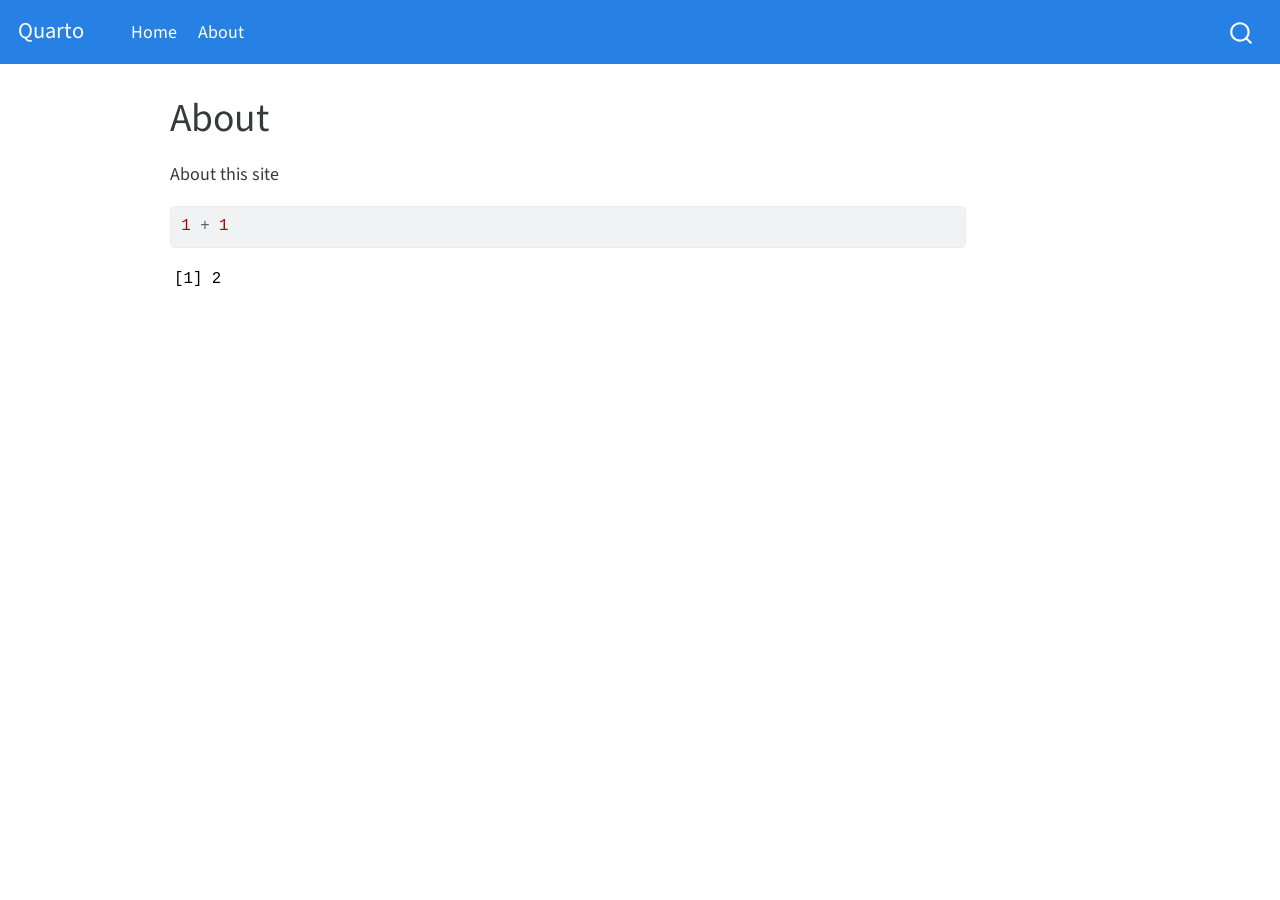
==== docs/about.html @ 1c3808c7 "更新" ====
<!DOCTYPE html>
<html xmlns="http://www.w3.org/1999/xhtml" lang="en" xml:lang="en"><head>

<meta charset="utf-8">
<meta name="generator" content="quarto-1.2.335">

<meta name="viewport" content="width=device-width, initial-scale=1.0, user-scalable=yes">


<title>Quarto - About</title>
<style>
code{white-space: pre-wrap;}
span.smallcaps{font-variant: small-caps;}
div.columns{display: flex; gap: min(4vw, 1.5em);}
div.column{flex: auto; overflow-x: auto;}
div.hanging-indent{margin-left: 1.5em; text-indent: -1.5em;}
ul.task-list{list-style: none;}
ul.task-list li input[type="checkbox"] {
  width: 0.8em;
  margin: 0 0.8em 0.2em -1.6em;
  vertical-align: middle;
}
pre > code.sourceCode { white-space: pre; position: relative; }
pre > code.sourceCode > span { display: inline-block; line-height: 1.25; }
pre > code.sourceCode > span:empty { height: 1.2em; }
.sourceCode { overflow: visible; }
code.sourceCode > span { color: inherit; text-decoration: inherit; }
div.sourceCode { margin: 1em 0; }
pre.sourceCode { margin: 0; }
@media screen {
div.sourceCode { overflow: auto; }
}
@media print {
pre > code.sourceCode { white-space: pre-wrap; }
pre > code.sourceCode > span { text-indent: -5em; padding-left: 5em; }
}
pre.numberSource code
  { counter-reset: source-line 0; }
pre.numberSource code > span
  { position: relative; left: -4em; counter-increment: source-line; }
pre.numberSource code > span > a:first-child::before
  { content: counter(source-line);
    position: relative; left: -1em; text-align: right; vertical-align: baseline;
    border: none; display: inline-block;
    -webkit-touch-callout: none; -webkit-user-select: none;
    -khtml-user-select: none; -moz-user-select: none;
    -ms-user-select: none; user-select: none;
    padding: 0 4px; width: 4em;
    color: #aaaaaa;
  }
pre.numberSource { margin-left: 3em; border-left: 1px solid #aaaaaa;  padding-left: 4px; }
div.sourceCode
  {   }
@media screen {
pre > code.sourceCode > span > a:first-child::before { text-decoration: underline; }
}
code span.al { color: #ff0000; font-weight: bold; } /* Alert */
code span.an { color: #60a0b0; font-weight: bold; font-style: italic; } /* Annotation */
code span.at { color: #7d9029; } /* Attribute */
code span.bn { color: #40a070; } /* BaseN */
code span.bu { color: #008000; } /* BuiltIn */
code span.cf { color: #007020; font-weight: bold; } /* ControlFlow */
code span.ch { color: #4070a0; } /* Char */
code span.cn { color: #880000; } /* Constant */
code span.co { color: #60a0b0; font-style: italic; } /* Comment */
code span.cv { color: #60a0b0; font-weight: bold; font-style: italic; } /* CommentVar */
code span.do { color: #ba2121; font-style: italic; } /* Documentation */
code span.dt { color: #902000; } /* DataType */
code span.dv { color: #40a070; } /* DecVal */
code span.er { color: #ff0000; font-weight: bold; } /* Error */
code span.ex { } /* Extension */
code span.fl { color: #40a070; } /* Float */
code span.fu { color: #06287e; } /* Function */
code span.im { color: #008000; font-weight: bold; } /* Import */
code span.in { color: #60a0b0; font-weight: bold; font-style: italic; } /* Information */
code span.kw { color: #007020; font-weight: bold; } /* Keyword */
code span.op { color: #666666; } /* Operator */
code span.ot { color: #007020; } /* Other */
code span.pp { color: #bc7a00; } /* Preprocessor */
code span.sc { color: #4070a0; } /* SpecialChar */
code span.ss { color: #bb6688; } /* SpecialString */
code span.st { color: #4070a0; } /* String */
code span.va { color: #19177c; } /* Variable */
code span.vs { color: #4070a0; } /* VerbatimString */
code span.wa { color: #60a0b0; font-weight: bold; font-style: italic; } /* Warning */
</style>


<script src="site_libs/quarto-nav/quarto-nav.js"></script>
<script src="site_libs/quarto-nav/headroom.min.js"></script>
<script src="site_libs/clipboard/clipboard.min.js"></script>
<script src="site_libs/quarto-search/autocomplete.umd.js"></script>
<script src="site_libs/quarto-search/fuse.min.js"></script>
<script src="site_libs/quarto-search/quarto-search.js"></script>
<meta name="quarto:offset" content="./">
<script src="site_libs/quarto-html/quarto.js"></script>
<script src="site_libs/quarto-html/popper.min.js"></script>
<script src="site_libs/quarto-html/tippy.umd.min.js"></script>
<script src="site_libs/quarto-html/anchor.min.js"></script>
<link href="site_libs/quarto-html/tippy.css" rel="stylesheet">
<link href="site_libs/quarto-html/quarto-syntax-highlighting.css" rel="stylesheet" id="quarto-text-highlighting-styles">
<script src="site_libs/bootstrap/bootstrap.min.js"></script>
<link href="site_libs/bootstrap/bootstrap-icons.css" rel="stylesheet">
<link href="site_libs/bootstrap/bootstrap.min.css" rel="stylesheet" id="quarto-bootstrap" data-mode="light">
<script id="quarto-search-options" type="application/json">{
  "location": "navbar",
  "copy-button": false,
  "collapse-after": 3,
  "panel-placement": "end",
  "type": "overlay",
  "limit": 20,
  "language": {
    "search-no-results-text": "No results",
    "search-matching-documents-text": "matching documents",
    "search-copy-link-title": "Copy link to search",
    "search-hide-matches-text": "Hide additional matches",
    "search-more-match-text": "more match in this document",
    "search-more-matches-text": "more matches in this document",
    "search-clear-button-title": "Clear",
    "search-detached-cancel-button-title": "Cancel",
    "search-submit-button-title": "Submit"
  }
}</script>


<link rel="stylesheet" href="styles.css">
</head>

<body class="nav-fixed">

<div id="quarto-search-results"></div>
  <header id="quarto-header" class="headroom fixed-top">
    <nav class="navbar navbar-expand-lg navbar-dark ">
      <div class="navbar-container container-fluid">
      <div class="navbar-brand-container">
    <a class="navbar-brand" href="./index.html">
    <span class="navbar-title">Quarto</span>
    </a>
  </div>
          <button class="navbar-toggler" type="button" data-bs-toggle="collapse" data-bs-target="#navbarCollapse" aria-controls="navbarCollapse" aria-expanded="false" aria-label="Toggle navigation" onclick="if (window.quartoToggleHeadroom) { window.quartoToggleHeadroom(); }">
  <span class="navbar-toggler-icon"></span>
</button>
          <div class="collapse navbar-collapse" id="navbarCollapse">
            <ul class="navbar-nav navbar-nav-scroll me-auto">
  <li class="nav-item">
    <a class="nav-link" href="./index.html">
 <span class="menu-text">Home</span></a>
  </li>  
  <li class="nav-item">
    <a class="nav-link active" href="./about.html" aria-current="page">
 <span class="menu-text">About</span></a>
  </li>  
</ul>
              <div id="quarto-search" class="" title="Search"></div>
          </div> <!-- /navcollapse -->
      </div> <!-- /container-fluid -->
    </nav>
</header>
<!-- content -->
<div id="quarto-content" class="quarto-container page-columns page-rows-contents page-layout-article page-navbar">
<!-- sidebar -->
<!-- margin-sidebar -->
    <div id="quarto-margin-sidebar" class="sidebar margin-sidebar">
        
    </div>
<!-- main -->
<main class="content" id="quarto-document-content">

<header id="title-block-header" class="quarto-title-block default">
<div class="quarto-title">
<h1 class="title">About</h1>
</div>



<div class="quarto-title-meta">

    
  
    
  </div>
  

</header>

<p>About this site</p>
<div class="cell">
<div class="sourceCode cell-code" id="cb1"><pre class="sourceCode r code-with-copy"><code class="sourceCode r"><span id="cb1-1"><a href="#cb1-1" aria-hidden="true" tabindex="-1"></a><span class="dv">1</span> <span class="sc">+</span> <span class="dv">1</span></span></code><button title="Copy to Clipboard" class="code-copy-button"><i class="bi"></i></button></pre></div>
<div class="cell-output cell-output-stdout">
<pre><code>[1] 2</code></pre>
</div>
</div>



</main> <!-- /main -->
<script id="quarto-html-after-body" type="application/javascript">
window.document.addEventListener("DOMContentLoaded", function (event) {
  const toggleBodyColorMode = (bsSheetEl) => {
    const mode = bsSheetEl.getAttribute("data-mode");
    const bodyEl = window.document.querySelector("body");
    if (mode === "dark") {
      bodyEl.classList.add("quarto-dark");
      bodyEl.classList.remove("quarto-light");
    } else {
      bodyEl.classList.add("quarto-light");
      bodyEl.classList.remove("quarto-dark");
    }
  }
  const toggleBodyColorPrimary = () => {
    const bsSheetEl = window.document.querySelector("link#quarto-bootstrap");
    if (bsSheetEl) {
      toggleBodyColorMode(bsSheetEl);
    }
  }
  toggleBodyColorPrimary();  
  const icon = "";
  const anchorJS = new window.AnchorJS();
  anchorJS.options = {
    placement: 'right',
    icon: icon
  };
  anchorJS.add('.anchored');
  const clipboard = new window.ClipboardJS('.code-copy-button', {
    target: function(trigger) {
      return trigger.previousElementSibling;
    }
  });
  clipboard.on('success', function(e) {
    // button target
    const button = e.trigger;
    // don't keep focus
    button.blur();
    // flash "checked"
    button.classList.add('code-copy-button-checked');
    var currentTitle = button.getAttribute("title");
    button.setAttribute("title", "Copied!");
    let tooltip;
    if (window.bootstrap) {
      button.setAttribute("data-bs-toggle", "tooltip");
      button.setAttribute("data-bs-placement", "left");
      button.setAttribute("data-bs-title", "Copied!");
      tooltip = new bootstrap.Tooltip(button, 
        { trigger: "manual", 
          customClass: "code-copy-button-tooltip",
          offset: [0, -8]});
      tooltip.show();    
    }
    setTimeout(function() {
      if (tooltip) {
        tooltip.hide();
        button.removeAttribute("data-bs-title");
        button.removeAttribute("data-bs-toggle");
        button.removeAttribute("data-bs-placement");
      }
      button.setAttribute("title", currentTitle);
      button.classList.remove('code-copy-button-checked');
    }, 1000);
    // clear code selection
    e.clearSelection();
  });
  function tippyHover(el, contentFn) {
    const config = {
      allowHTML: true,
      content: contentFn,
      maxWidth: 500,
      delay: 100,
      arrow: false,
      appendTo: function(el) {
          return el.parentElement;
      },
      interactive: true,
      interactiveBorder: 10,
      theme: 'quarto',
      placement: 'bottom-start'
    };
    window.tippy(el, config); 
  }
  const noterefs = window.document.querySelectorAll('a[role="doc-noteref"]');
  for (var i=0; i<noterefs.length; i++) {
    const ref = noterefs[i];
    tippyHover(ref, function() {
      // use id or data attribute instead here
      let href = ref.getAttribute('data-footnote-href') || ref.getAttribute('href');
      try { href = new URL(href).hash; } catch {}
      const id = href.replace(/^#\/?/, "");
      const note = window.document.getElementById(id);
      return note.innerHTML;
    });
  }
  const findCites = (el) => {
    const parentEl = el.parentElement;
    if (parentEl) {
      const cites = parentEl.dataset.cites;
      if (cites) {
        return {
          el,
          cites: cites.split(' ')
        };
      } else {
        return findCites(el.parentElement)
      }
    } else {
      return undefined;
    }
  };
  var bibliorefs = window.document.querySelectorAll('a[role="doc-biblioref"]');
  for (var i=0; i<bibliorefs.length; i++) {
    const ref = bibliorefs[i];
    const citeInfo = findCites(ref);
    if (citeInfo) {
      tippyHover(citeInfo.el, function() {
        var popup = window.document.createElement('div');
        citeInfo.cites.forEach(function(cite) {
          var citeDiv = window.document.createElement('div');
          citeDiv.classList.add('hanging-indent');
          citeDiv.classList.add('csl-entry');
          var biblioDiv = window.document.getElementById('ref-' + cite);
          if (biblioDiv) {
            citeDiv.innerHTML = biblioDiv.innerHTML;
          }
          popup.appendChild(citeDiv);
        });
        return popup.innerHTML;
      });
    }
  }
});
</script>
</div> <!-- /content -->



</body></html>
---- docs/site_libs/quarto-html/tippy.css ----
.tippy-box[data-animation=fade][data-state=hidden]{opacity:0}[data-tippy-root]{max-width:calc(100vw - 10px)}.tippy-box{position:relative;background-color:#333;color:#fff;border-radius:4px;font-size:14px;line-height:1.4;white-space:normal;outline:0;transition-property:transform,visibility,opacity}.tippy-box[data-placement^=top]>.tippy-arrow{bottom:0}.tippy-box[data-placement^=top]>.tippy-arrow:before{bottom:-7px;left:0;border-width:8px 8px 0;border-top-color:initial;transform-origin:center top}.tippy-box[data-placement^=bottom]>.tippy-arrow{top:0}.tippy-box[data-placement^=bottom]>.tippy-arrow:before{top:-7px;left:0;border-width:0 8px 8px;border-bottom-color:initial;transform-origin:center bottom}.tippy-box[data-placement^=left]>.tippy-arrow{right:0}.tippy-box[data-placement^=left]>.tippy-arrow:before{border-width:8px 0 8px 8px;border-left-color:initial;right:-7px;transform-origin:center left}.tippy-box[data-placement^=right]>.tippy-arrow{left:0}.tippy-box[data-placement^=right]>.tippy-arrow:before{left:-7px;border-width:8px 8px 8px 0;border-right-color:initial;transform-origin:center right}.tippy-box[data-inertia][data-state=visible]{transition-timing-function:cubic-bezier(.54,1.5,.38,1.11)}.tippy-arrow{width:16px;height:16px;color:#333}.tippy-arrow:before{content:"";position:absolute;border-color:transparent;border-style:solid}.tippy-content{position:relative;padding:5px 9px;z-index:1}
---- docs/site_libs/quarto-html/quarto-syntax-highlighting.css ----
/* quarto syntax highlight colors */
:root {
  --quarto-hl-ot-color: #003B4F;
  --quarto-hl-at-color: #657422;
  --quarto-hl-ss-color: #20794D;
  --quarto-hl-an-color: #5E5E5E;
  --quarto-hl-fu-color: #4758AB;
  --quarto-hl-st-color: #20794D;
  --quarto-hl-cf-color: #003B4F;
  --quarto-hl-op-color: #5E5E5E;
  --quarto-hl-er-color: #AD0000;
  --quarto-hl-bn-color: #AD0000;
  --quarto-hl-al-color: #AD0000;
  --quarto-hl-va-color: #111111;
  --quarto-hl-bu-color: inherit;
  --quarto-hl-ex-color: inherit;
  --quarto-hl-pp-color: #AD0000;
  --quarto-hl-in-color: #5E5E5E;
  --quarto-hl-vs-color: #20794D;
  --quarto-hl-wa-color: #5E5E5E;
  --quarto-hl-do-color: #5E5E5E;
  --quarto-hl-im-color: #00769E;
  --quarto-hl-ch-color: #20794D;
  --quarto-hl-dt-color: #AD0000;
  --quarto-hl-fl-color: #AD0000;
  --quarto-hl-co-color: #5E5E5E;
  --quarto-hl-cv-color: #5E5E5E;
  --quarto-hl-cn-color: #8f5902;
  --quarto-hl-sc-color: #5E5E5E;
  --quarto-hl-dv-color: #AD0000;
  --quarto-hl-kw-color: #003B4F;
}

/* other quarto variables */
:root {
  --quarto-font-monospace: SFMono-Regular, Menlo, Monaco, Consolas, "Liberation Mono", "Courier New", monospace;
}

pre > code.sourceCode > span {
  color: #003B4F;
}

code span {
  color: #003B4F;
}

code.sourceCode > span {
  color: #003B4F;
}

div.sourceCode,
div.sourceCode pre.sourceCode {
  color: #003B4F;
}

code span.ot {
  color: #003B4F;
}

code span.at {
  color: #657422;
}

code span.ss {
  color: #20794D;
}

code span.an {
  color: #5E5E5E;
}

code span.fu {
  color: #4758AB;
}

code span.st {
  color: #20794D;
}

code span.cf {
  color: #003B4F;
}

code span.op {
  color: #5E5E5E;
}

code span.er {
  color: #AD0000;
}

code span.bn {
  color: #AD0000;
}

code span.al {
  color: #AD0000;
}

code span.va {
  color: #111111;
}

code span.pp {
  color: #AD0000;
}

code span.in {
  color: #5E5E5E;
}

code span.vs {
  color: #20794D;
}

code span.wa {
  color: #5E5E5E;
  font-style: italic;
}

code span.do {
  color: #5E5E5E;
  font-style: italic;
}

code span.im {
  color: #00769E;
}

code span.ch {
  color: #20794D;
}

code span.dt {
  color: #AD0000;
}

code span.fl {
  color: #AD0000;
}

code span.co {
  color: #5E5E5E;
}

code span.cv {
  color: #5E5E5E;
  font-style: italic;
}

code span.cn {
  color: #8f5902;
}

code span.sc {
  color: #5E5E5E;
}

code span.dv {
  color: #AD0000;
}

code span.kw {
  color: #003B4F;
}

.prevent-inlining {
  content: "</";
}

/*# sourceMappingURL=debc5d5d77c3f9108843748ff7464032.css.map */
---- docs/styles.css ----
/* css styles */
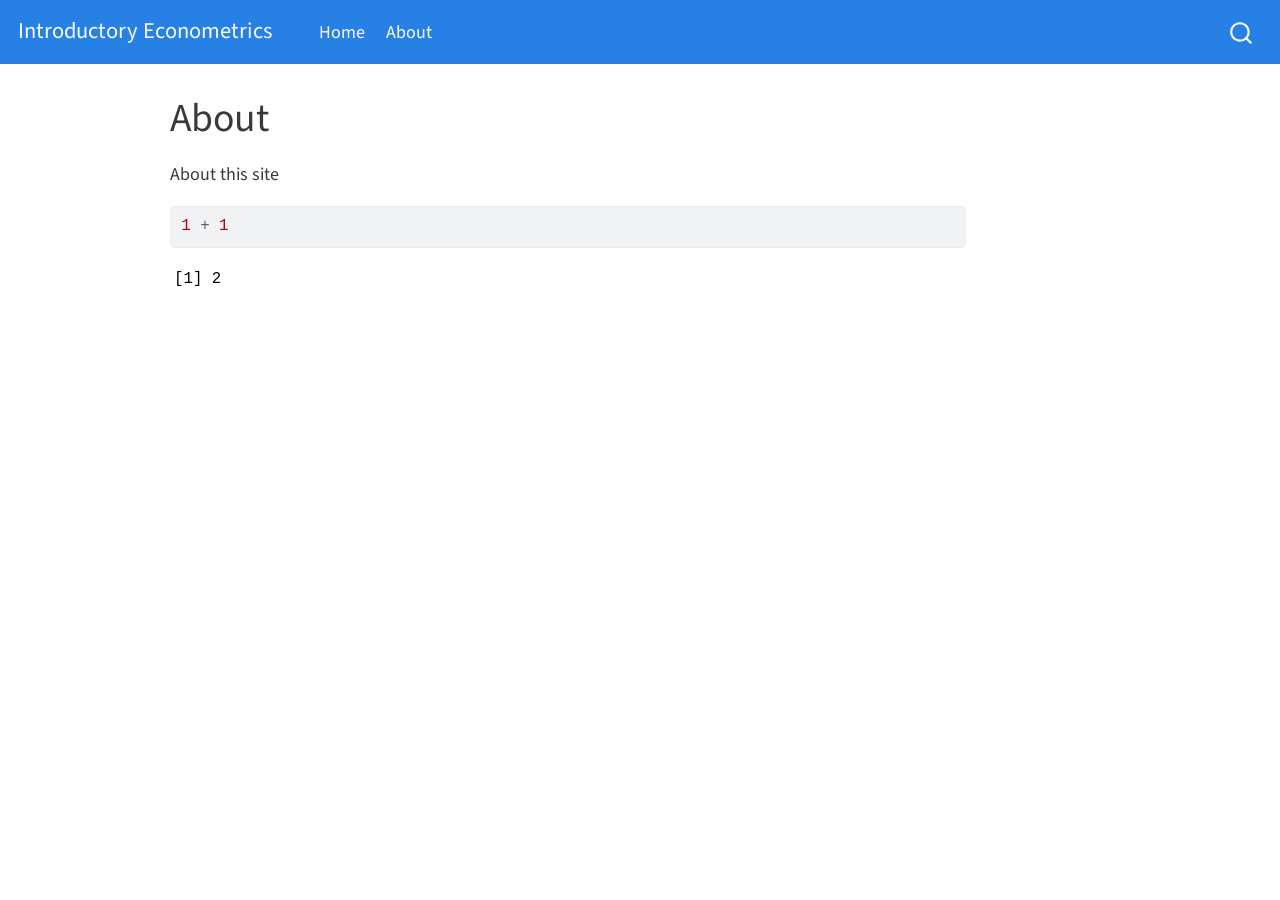
==== commit 8fe858a8: "修改" ====
--- a/docs/about.html
+++ b/docs/about.html
@@ -7,7 +7,7 @@
 <meta name="viewport" content="width=device-width, initial-scale=1.0, user-scalable=yes">
 
 
-<title>Quarto - About</title>
+<title>Introductory Econometrics - About</title>
 <style>
 code{white-space: pre-wrap;}
 span.smallcaps{font-variant: small-caps;}
@@ -134,7 +134,7 @@
       <div class="navbar-container container-fluid">
       <div class="navbar-brand-container">
     <a class="navbar-brand" href="./index.html">
-    <span class="navbar-title">Quarto</span>
+    <span class="navbar-title">Introductory Econometrics</span>
     </a>
   </div>
           <button class="navbar-toggler" type="button" data-bs-toggle="collapse" data-bs-target="#navbarCollapse" aria-controls="navbarCollapse" aria-expanded="false" aria-label="Toggle navigation" onclick="if (window.quartoToggleHeadroom) { window.quartoToggleHeadroom(); }">
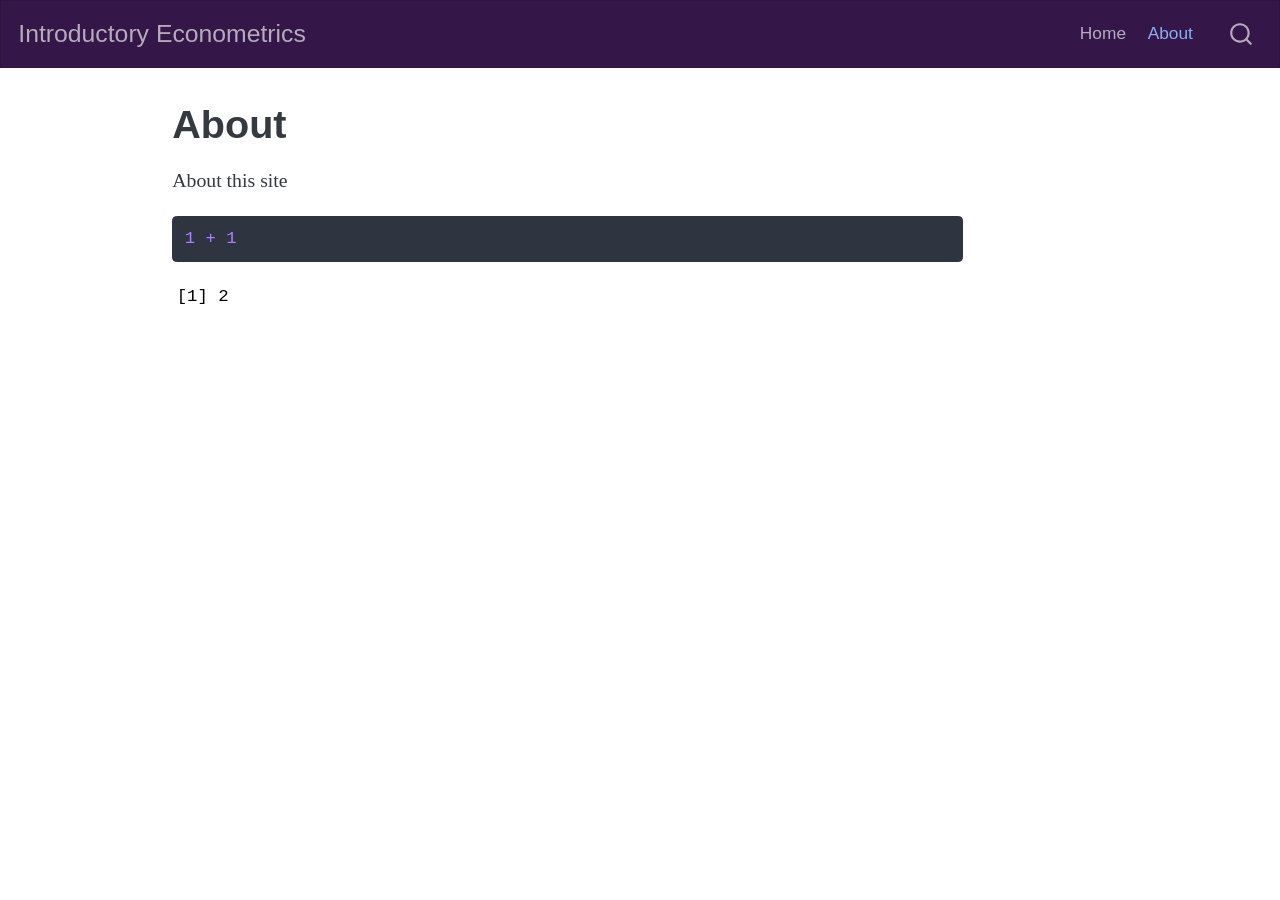
==== commit bbcb468d: "全面更新" ====
--- a/docs/about.html
+++ b/docs/about.html
@@ -87,7 +87,6 @@
 
 
 <script src="site_libs/quarto-nav/quarto-nav.js"></script>
-<script src="site_libs/quarto-nav/headroom.min.js"></script>
 <script src="site_libs/clipboard/clipboard.min.js"></script>
 <script src="site_libs/quarto-search/autocomplete.umd.js"></script>
 <script src="site_libs/quarto-search/fuse.min.js"></script>
@@ -141,7 +140,7 @@
   <span class="navbar-toggler-icon"></span>
 </button>
           <div class="collapse navbar-collapse" id="navbarCollapse">
-            <ul class="navbar-nav navbar-nav-scroll me-auto">
+            <ul class="navbar-nav navbar-nav-scroll ms-auto">
   <li class="nav-item">
     <a class="nav-link" href="./index.html">
  <span class="menu-text">Home</span></a>
--- a/docs/site_libs/quarto-html/quarto-syntax-highlighting.css
+++ b/docs/site_libs/quarto-html/quarto-syntax-highlighting.css
@@ -1,34 +1,34 @@
 /* quarto syntax highlight colors */
 :root {
-  --quarto-hl-ot-color: #003B4F;
-  --quarto-hl-at-color: #657422;
-  --quarto-hl-ss-color: #20794D;
-  --quarto-hl-an-color: #5E5E5E;
-  --quarto-hl-fu-color: #4758AB;
-  --quarto-hl-st-color: #20794D;
-  --quarto-hl-cf-color: #003B4F;
-  --quarto-hl-op-color: #5E5E5E;
-  --quarto-hl-er-color: #AD0000;
-  --quarto-hl-bn-color: #AD0000;
-  --quarto-hl-al-color: #AD0000;
-  --quarto-hl-va-color: #111111;
-  --quarto-hl-bu-color: inherit;
-  --quarto-hl-ex-color: inherit;
-  --quarto-hl-pp-color: #AD0000;
-  --quarto-hl-in-color: #5E5E5E;
-  --quarto-hl-vs-color: #20794D;
-  --quarto-hl-wa-color: #5E5E5E;
-  --quarto-hl-do-color: #5E5E5E;
-  --quarto-hl-im-color: #00769E;
-  --quarto-hl-ch-color: #20794D;
-  --quarto-hl-dt-color: #AD0000;
-  --quarto-hl-fl-color: #AD0000;
-  --quarto-hl-co-color: #5E5E5E;
-  --quarto-hl-cv-color: #5E5E5E;
-  --quarto-hl-cn-color: #8f5902;
-  --quarto-hl-sc-color: #5E5E5E;
-  --quarto-hl-dv-color: #AD0000;
-  --quarto-hl-kw-color: #003B4F;
+  --quarto-hl-al-color: #ff5555;
+  --quarto-hl-an-color: #75715e;
+  --quarto-hl-at-color: #f92672;
+  --quarto-hl-bn-color: #ae81ff;
+  --quarto-hl-bu-color: #66D9EF;
+  --quarto-hl-ch-color: #e6db74;
+  --quarto-hl-co-color: #75715e;
+  --quarto-hl-cv-color: #75715e;
+  --quarto-hl-cn-color: #ae81ff;
+  --quarto-hl-cf-color: #f92672;
+  --quarto-hl-dt-color: #66d9ef;
+  --quarto-hl-dv-color: #ae81ff;
+  --quarto-hl-do-color: #75715e;
+  --quarto-hl-er-color: #ff5555;
+  --quarto-hl-ex-color: #a6e22e;
+  --quarto-hl-fl-color: #ae81ff;
+  --quarto-hl-fu-color: #a6e22e;
+  --quarto-hl-im-color: #f92672;
+  --quarto-hl-in-color: #f1fa8c;
+  --quarto-hl-kw-color: #f92672;
+  --quarto-hl-op-color: #f8f8f2;
+  --quarto-hl-pp-color: #f92672;
+  --quarto-hl-re-color: #75715e;
+  --quarto-hl-sc-color: #ae81ff;
+  --quarto-hl-ss-color: #e6db74;
+  --quarto-hl-st-color: #e6db74;
+  --quarto-hl-va-color: #f8f8f2;
+  --quarto-hl-vs-color: #e6db74;
+  --quarto-hl-wa-color: #ff5555;
 }
 
 /* other quarto variables */
@@ -36,132 +36,141 @@
   --quarto-font-monospace: SFMono-Regular, Menlo, Monaco, Consolas, "Liberation Mono", "Courier New", monospace;
 }
 
+code span.al {
+  font-weight: bold;
+  color: #ff5555;
+}
+
+code span.an {
+  color: #75715e;
+}
+
+code span.at {
+  color: #f92672;
+}
+
+code span.bn {
+  color: #ae81ff;
+}
+
+code span.bu {
+  color: #66D9EF;
+}
+
+code span.ch {
+  color: #e6db74;
+}
+
+code span.co {
+  color: #75715e;
+}
+
+code span.cv {
+  color: #75715e;
+}
+
+code span.cn {
+  color: #ae81ff;
+}
+
+code span.cf {
+  color: #f92672;
+}
+
+code span.dt {
+  font-style: italic;
+  color: #66d9ef;
+}
+
+code span.dv {
+  color: #ae81ff;
+}
+
+code span.do {
+  color: #75715e;
+}
+
+code span.er {
+  color: #ff5555;
+  text-decoration: underline;
+}
+
+code span.ex {
+  font-weight: bold;
+  color: #a6e22e;
+}
+
+code span.fl {
+  color: #ae81ff;
+}
+
+code span.fu {
+  color: #a6e22e;
+}
+
+code span.im {
+  color: #f92672;
+}
+
+code span.in {
+  color: #f1fa8c;
+}
+
+code span.kw {
+  color: #f92672;
+}
+
 pre > code.sourceCode > span {
-  color: #003B4F;
+  color: #f8f8f2;
 }
 
 code span {
-  color: #003B4F;
+  color: #f8f8f2;
 }
 
 code.sourceCode > span {
-  color: #003B4F;
+  color: #f8f8f2;
 }
 
 div.sourceCode,
 div.sourceCode pre.sourceCode {
-  color: #003B4F;
+  color: #f8f8f2;
 }
 
-code span.ot {
-  color: #003B4F;
+code span.op {
+  color: #f8f8f2;
 }
 
-code span.at {
-  color: #657422;
+code span.pp {
+  color: #f92672;
+}
+
+code span.re {
+  color: #75715e;
+}
+
+code span.sc {
+  color: #ae81ff;
 }
 
 code span.ss {
-  color: #20794D;
-}
-
-code span.an {
-  color: #5E5E5E;
-}
-
-code span.fu {
-  color: #4758AB;
+  color: #e6db74;
 }
 
 code span.st {
-  color: #20794D;
-}
-
-code span.cf {
-  color: #003B4F;
-}
-
-code span.op {
-  color: #5E5E5E;
-}
-
-code span.er {
-  color: #AD0000;
-}
-
-code span.bn {
-  color: #AD0000;
-}
-
-code span.al {
-  color: #AD0000;
+  color: #e6db74;
 }
 
 code span.va {
-  color: #111111;
-}
-
-code span.pp {
-  color: #AD0000;
-}
-
-code span.in {
-  color: #5E5E5E;
+  color: #f8f8f2;
 }
 
 code span.vs {
-  color: #20794D;
+  color: #e6db74;
 }
 
 code span.wa {
-  color: #5E5E5E;
-  font-style: italic;
-}
-
-code span.do {
-  color: #5E5E5E;
-  font-style: italic;
-}
-
-code span.im {
-  color: #00769E;
-}
-
-code span.ch {
-  color: #20794D;
-}
-
-code span.dt {
-  color: #AD0000;
-}
-
-code span.fl {
-  color: #AD0000;
-}
-
-code span.co {
-  color: #5E5E5E;
-}
-
-code span.cv {
-  color: #5E5E5E;
-  font-style: italic;
-}
-
-code span.cn {
-  color: #8f5902;
-}
-
-code span.sc {
-  color: #5E5E5E;
-}
-
-code span.dv {
-  color: #AD0000;
-}
-
-code span.kw {
-  color: #003B4F;
+  color: #ff5555;
 }
 
 .prevent-inlining {
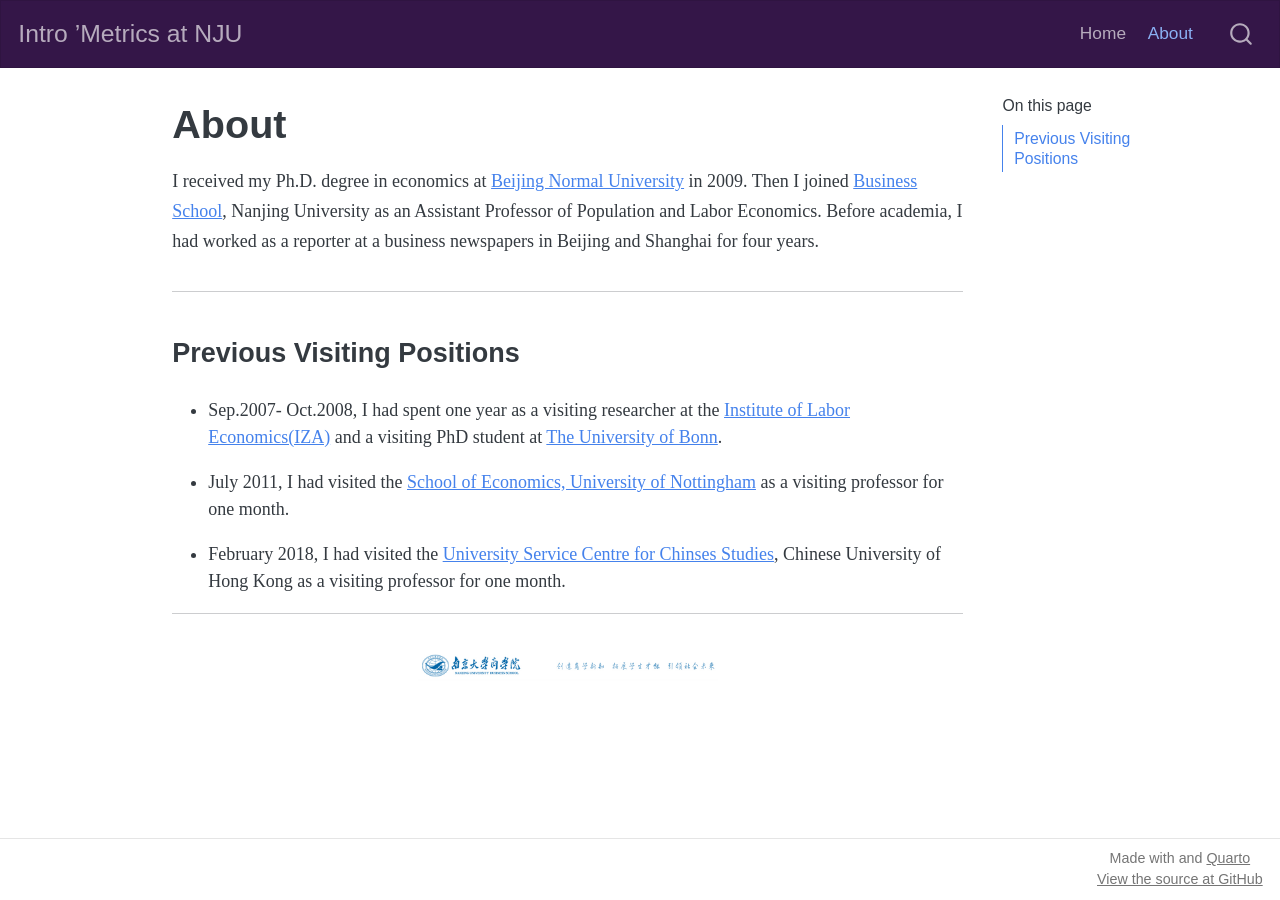
==== commit 3835f513: "更新" ====
--- a/docs/about.html
+++ b/docs/about.html
@@ -7,7 +7,7 @@
 <meta name="viewport" content="width=device-width, initial-scale=1.0, user-scalable=yes">
 
 
-<title>Introductory Econometrics - About</title>
+<title>Intro ’Metrics at NJU - About</title>
 <style>
 code{white-space: pre-wrap;}
 span.smallcaps{font-variant: small-caps;}
@@ -20,69 +20,6 @@
   margin: 0 0.8em 0.2em -1.6em;
   vertical-align: middle;
 }
-pre > code.sourceCode { white-space: pre; position: relative; }
-pre > code.sourceCode > span { display: inline-block; line-height: 1.25; }
-pre > code.sourceCode > span:empty { height: 1.2em; }
-.sourceCode { overflow: visible; }
-code.sourceCode > span { color: inherit; text-decoration: inherit; }
-div.sourceCode { margin: 1em 0; }
-pre.sourceCode { margin: 0; }
-@media screen {
-div.sourceCode { overflow: auto; }
-}
-@media print {
-pre > code.sourceCode { white-space: pre-wrap; }
-pre > code.sourceCode > span { text-indent: -5em; padding-left: 5em; }
-}
-pre.numberSource code
-  { counter-reset: source-line 0; }
-pre.numberSource code > span
-  { position: relative; left: -4em; counter-increment: source-line; }
-pre.numberSource code > span > a:first-child::before
-  { content: counter(source-line);
-    position: relative; left: -1em; text-align: right; vertical-align: baseline;
-    border: none; display: inline-block;
-    -webkit-touch-callout: none; -webkit-user-select: none;
-    -khtml-user-select: none; -moz-user-select: none;
-    -ms-user-select: none; user-select: none;
-    padding: 0 4px; width: 4em;
-    color: #aaaaaa;
-  }
-pre.numberSource { margin-left: 3em; border-left: 1px solid #aaaaaa;  padding-left: 4px; }
-div.sourceCode
-  {   }
-@media screen {
-pre > code.sourceCode > span > a:first-child::before { text-decoration: underline; }
-}
-code span.al { color: #ff0000; font-weight: bold; } /* Alert */
-code span.an { color: #60a0b0; font-weight: bold; font-style: italic; } /* Annotation */
-code span.at { color: #7d9029; } /* Attribute */
-code span.bn { color: #40a070; } /* BaseN */
-code span.bu { color: #008000; } /* BuiltIn */
-code span.cf { color: #007020; font-weight: bold; } /* ControlFlow */
-code span.ch { color: #4070a0; } /* Char */
-code span.cn { color: #880000; } /* Constant */
-code span.co { color: #60a0b0; font-style: italic; } /* Comment */
-code span.cv { color: #60a0b0; font-weight: bold; font-style: italic; } /* CommentVar */
-code span.do { color: #ba2121; font-style: italic; } /* Documentation */
-code span.dt { color: #902000; } /* DataType */
-code span.dv { color: #40a070; } /* DecVal */
-code span.er { color: #ff0000; font-weight: bold; } /* Error */
-code span.ex { } /* Extension */
-code span.fl { color: #40a070; } /* Float */
-code span.fu { color: #06287e; } /* Function */
-code span.im { color: #008000; font-weight: bold; } /* Import */
-code span.in { color: #60a0b0; font-weight: bold; font-style: italic; } /* Information */
-code span.kw { color: #007020; font-weight: bold; } /* Keyword */
-code span.op { color: #666666; } /* Operator */
-code span.ot { color: #007020; } /* Other */
-code span.pp { color: #bc7a00; } /* Preprocessor */
-code span.sc { color: #4070a0; } /* SpecialChar */
-code span.ss { color: #bb6688; } /* SpecialString */
-code span.st { color: #4070a0; } /* String */
-code span.va { color: #19177c; } /* Variable */
-code span.vs { color: #4070a0; } /* VerbatimString */
-code span.wa { color: #60a0b0; font-weight: bold; font-style: italic; } /* Warning */
 </style>
 
 
@@ -133,7 +70,7 @@
       <div class="navbar-container container-fluid">
       <div class="navbar-brand-container">
     <a class="navbar-brand" href="./index.html">
-    <span class="navbar-title">Introductory Econometrics</span>
+    <span class="navbar-title">Intro ’Metrics at NJU</span>
     </a>
   </div>
           <button class="navbar-toggler" type="button" data-bs-toggle="collapse" data-bs-target="#navbarCollapse" aria-controls="navbarCollapse" aria-expanded="false" aria-label="Toggle navigation" onclick="if (window.quartoToggleHeadroom) { window.quartoToggleHeadroom(); }">
@@ -160,10 +97,16 @@
 <!-- sidebar -->
 <!-- margin-sidebar -->
     <div id="quarto-margin-sidebar" class="sidebar margin-sidebar">
-        
+        <nav id="TOC" role="doc-toc" class="toc-active">
+    <h2 id="toc-title">On this page</h2>
+   
+  <ul>
+  <li><a href="#previous-visiting-positions" id="toc-previous-visiting-positions" class="nav-link active" data-scroll-target="#previous-visiting-positions">Previous Visiting Positions</a></li>
+  </ul>
+</nav>
     </div>
 <!-- main -->
-<main class="content" id="quarto-document-content">
+<main class="content page-columns page-full" id="quarto-document-content">
 
 <header id="title-block-header" class="quarto-title-block default">
 <div class="quarto-title">
@@ -182,15 +125,32 @@
 
 </header>
 
-<p>About this site</p>
-<div class="cell">
-<div class="sourceCode cell-code" id="cb1"><pre class="sourceCode r code-with-copy"><code class="sourceCode r"><span id="cb1-1"><a href="#cb1-1" aria-hidden="true" tabindex="-1"></a><span class="dv">1</span> <span class="sc">+</span> <span class="dv">1</span></span></code><button title="Copy to Clipboard" class="code-copy-button"><i class="bi"></i></button></pre></div>
-<div class="cell-output cell-output-stdout">
-<pre><code>[1] 2</code></pre>
-</div>
-</div>
-
-
+<p><font size="4">I received my Ph.D.&nbsp;degree in economics at <a href="https://www.bnu.edu.cn">Beijing Normal University</a> in 2009. Then I joined <a href="https://nubs.nju.edu.cn/">Business School</a>, Nanjing University as an Assistant Professor of Population and Labor Economics. Before academia, I had worked as a reporter at a business newspapers in Beijing and Shanghai for four years. </font></p>
+<hr>
+<section id="previous-visiting-positions" class="level3 page-columns page-full">
+<h3 class="anchored" data-anchor-id="previous-visiting-positions">Previous Visiting Positions</h3>
+<p><font size="4"></font></p><font size="4">
+<ul>
+<li><p>Sep.2007- Oct.2008, I had spent one year as a visiting researcher at the <a href="http://www.iza.org">Institute of Labor Economics(IZA)</a> and a visiting PhD student at <a href="https://www.uni-bonn.de">The University of Bonn</a>.</p></li>
+<li><p>July 2011, I had visited the <a href="https://www.nottingham.ac.uk/economics/">School of Economics, University of Nottingham</a> as a visiting professor for one month.</p></li>
+<li><p>February 2018, I had visited the <a href="http://www.usc.cuhk.edu.hk/Chs/Default.aspx">University Service Centre for Chinses Studies</a>, Chinese University of Hong Kong as a visiting professor for one month.</p></li>
+</ul>
+<hr>
+</font><p><font size="4"></font></p>
+<div class="column-right">
+<div class="cell" data-layout-align="center">
+<div class="cell-output-display">
+<div class="quarto-figure quarto-figure-center">
+<figure class="figure">
+<p><img src="pictures/nubs.png" class="img-fluid figure-img" width="300"></p>
+</figure>
+</div>
+</div>
+</div>
+</div>
+
+
+</section>
 
 </main> <!-- /main -->
 <script id="quarto-html-after-body" type="application/javascript">
@@ -327,6 +287,11 @@
 });
 </script>
 </div> <!-- /content -->
+<footer class="footer">
+  <div class="nav-footer">
+    <div class="nav-footer-right">Made with and <a href="https://quarto.org/">Quarto</a><br> <a href="?var:course.github">View the source at GitHub</a></div>
+  </div>
+</footer>
 
 
 
